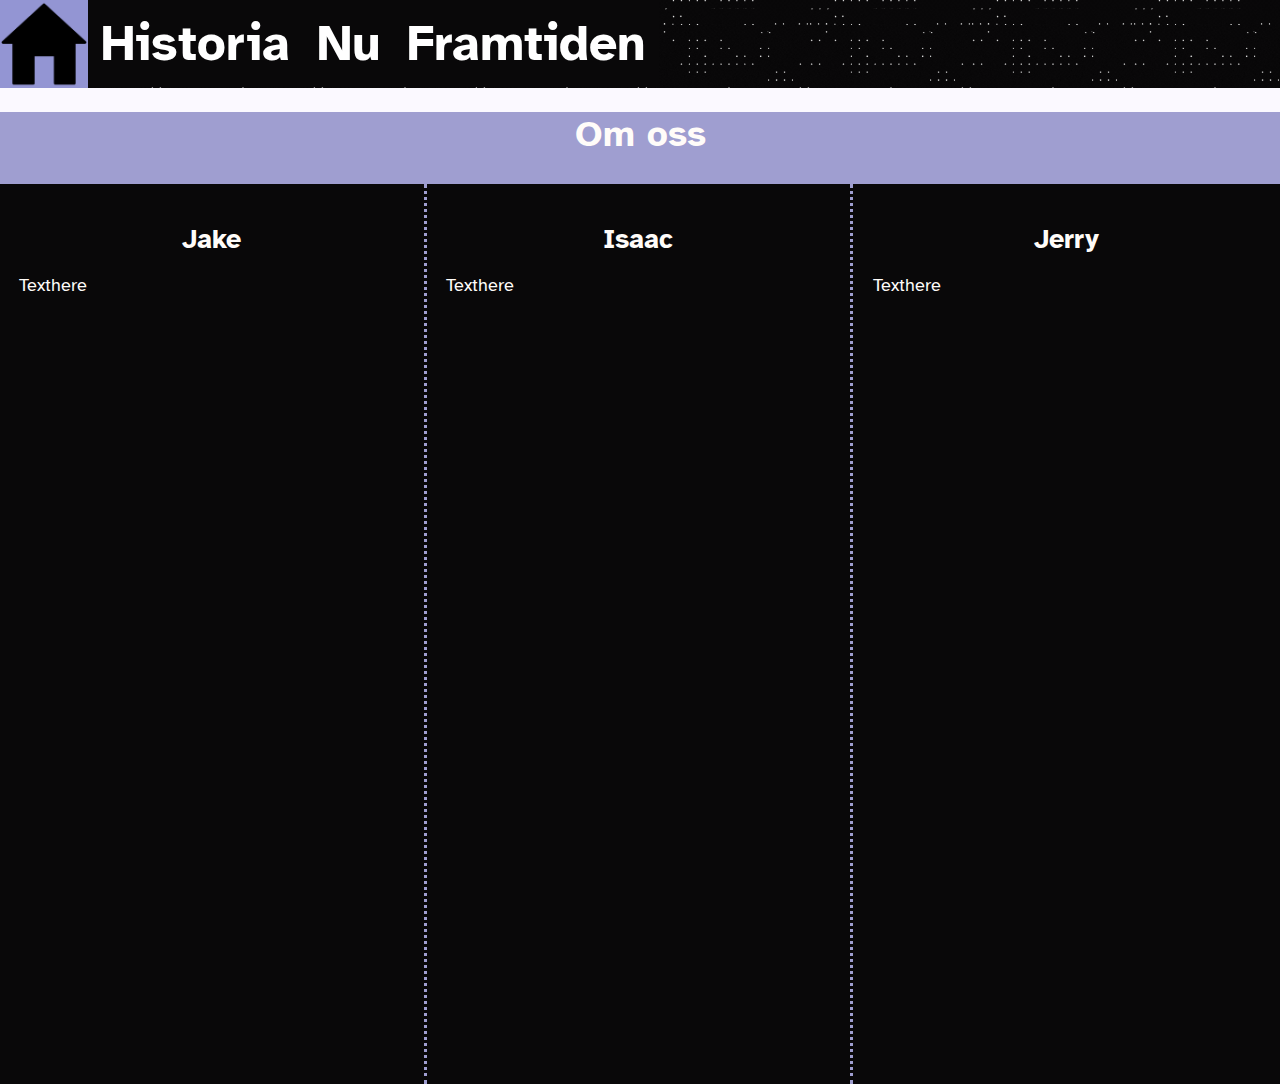
==== index.html @ 11e3ad36 "0.2.1" ====
<!DOCTYPE html>
<html>
    <head>
        <meta charset="UTF-8">
        <meta name="msapplication-TileColor" content="#da532c">
        <meta name="theme-color" content="#ffffff">
        <link rel="stylesheet" href="css/TabStyles.css">
        <link rel="stylesheet" href="css/styles.css">
        <link rel="apple-touch-icon" sizes="180x180" href="Favicon/apple-touch-icon.png">
        <link rel="icon" type="image/png" sizes="32x32" href="Favicon/favicon-32x32.png">
        <link rel="icon" type="image/png" sizes="16x16" href="Favicon/favicon-16x16.png">
        <link rel="manifest" href="/site.webmanifest">
        <link rel="mask-icon" href="Favicon/safari-pinned-tab.svg" color="#5bbad5">
        <script src="TabFunction.js"></script>
        <script>document.getElementById("defaultOpen").click();</script>
      </head>
    <body class="indexbody">
        <ul class="navbar"> <!--The Navigation bar oooo-->
            <a href="index.html"><img src="img/HomeIconActive.png" alt="gif" class="HomeIcon"></a>
            <li class="liTab"><a href="historia.html" class="mainButton">Historia</a></li>
            <li class="liTab"><a href="nu.html" class="mainButton">Nu</a></li>
            <li class="liTab"><a href="framtiden.html" class="mainButton">Framtiden</a></li>
        </ul>
        <div style="width: 100%; height: 6vh; background-color: #9F9ED0; padding-bottom: 2vh;">
        <h1 class="Bigger">Om oss</h1>
        </div>
        <div class="mainCollumn">
            <h1 class="Big">Jake</h1>
            <p class="Small">Texthere</p>
        </div>
        <div class="mainCollumn">
            <h1 class="Big">Isaac</h1>
            <p class="Small">Texthere</p>
        </div>
        <div class="mainCollumn" style="border: 0px;">
            <h1 class="Big">Jerry</h1>
            <p class="Small">Texthere</p>
        </div>
    </body>
</html>
---- css/styles.css ----
@import url('https://fonts.googleapis.com/css2?family=Atkinson+Hyperlegible:ital,wght@0,400;0,700;1,400;1,700&family=Cinzel:wght@400;700&display=swap');
/*
font-family: 'Atkinson Hyperlegible', sans-serif;
font-family: 'Cinzel', serif;
PALETTE
    #000807 black
    #A2A3BB gray
    #9395D3 dark violet
    #B3B7EE light violet
    #FBF9FF white
*/
html {
    height: 100%;
    width: 100%;
}
body {
    height: 100%;
    width: 100%;
    margin: 0px;
    padding: 0px;
}

/*---------------------------------------------------------------------------------------------*/
/*                                      MAIN CLASSES                                           */
/*---------------------------------------------------------------------------------------------*/

.navbar {
    list-style-type: none;
    margin: 0;
    padding: 0;
    overflow: hidden;
    background-color: bisque;
    background-image: url(/img/stars.gif);
    background-repeat: repeat-x;
    background-size: 18vh;
}
.indexbody {
    background-color: #FBF9FF;
    overflow: hidden;
}

/*---------------------------------------------------------------------------------------------*/
/*                                    LINK TAB CLASSES                                         */
/*---------------------------------------------------------------------------------------------*/

.liTab {
    float: left;
}
.liTab a {
    display: block;
    color: white;
    text-align: center;
    padding: 1.46vh;
    text-decoration: none;
}

.liTab a:hover {
    background-color: #B3B7EE;
    color: black
    
}

/*---------------------------------------------------------------------------------------------*/
/*                                     BUTTON CLASSES                                          */
/*---------------------------------------------------------------------------------------------*/

.mainButton{
    font-family: 'Atkinson Hyperlegible', sans-serif;
    font-weight: bold;
    background-color: #090809;
    color: #FFFCF9;
    text-align: center;
    text-decoration: none;
    display: inline-block;
    font-size: 5.55vh; 
}
.activeButton {
    font-family: 'Atkinson Hyperlegible', sans-serif;
    font-weight: bold;
    background-color: #9395D3;
    color: black;
    text-align: center;
    text-decoration: none;
    display: inline-block;
    font-size: 5.55vh; 
}

/*---------------------------------------------------------------------------------------------*/
/*                                      DIV CLASSES                                            */
/*---------------------------------------------------------------------------------------------*/

.mainCollumn {
    float: left;
    height: 100%;
    width: calc(100% / 3);
    border-right: 0.3vw dotted #9F9ED0;
    background-color: #090809;
    box-sizing: border-box;
    -moz-box-sizing: border-box;
    -webkit-box-sizing: border-box;
    padding: 1.5vw;
}

/*---------------------------------------------------------------------------------------------*/
/*                                      TEXT CLASSES                                           */
/*---------------------------------------------------------------------------------------------*/

.Big {
    font-family: 'Atkinson Hyperlegible', sans-serif;
    font-weight: bold;
    font-size: 3vh;
    color: #FFFCF9;
    text-align: center;
}
.Bigger {
    font-family: 'Atkinson Hyperlegible', sans-serif;
    font-weight: bold;
    font-size: 4vh;
    color: #FFFCF9;
    text-align: center;
}
.Small {
    font-family: 'Atkinson Hyperlegible', sans-serif;
    font-size: 2vh;
    color: #FFFCF9;
}

/*---------------------------------------------------------------------------------------------*/
/*                                  MISC. CLASSES                                              */
/*---------------------------------------------------------------------------------------------*/

.HomeIcon {
    float: left;
    height: 9.8vh;
    width: 9.8vh;
}
.instructions {
    text-align: center;
    position: relative;
    margin-top: 40vh;
    color: #b7bdbc;
}

/*---------------------------------------------------------------------------------------------*/
/*                               TabFunction.js - TAB CLASSES                                          */
/*---------------------------------------------------------------------------------------------*/

.tab {
    overflow: hidden;
    margin-top: 1px solid;
    background-color: #9395D3;
    font-family: 'Atkinson Hyperlegible', sans-serif;
  }
  .tab button {
    background-color: inherit;
    float: left;
    border: none;
    outline: none;
    cursor: pointer;
    padding: 1vh 6.76vh;
    transition: 0.3s;
    font-family: 'Atkinson Hyperlegible', sans-serif;
    font-weight: bold;
    font-size: 3.1vh;
  }
  .tab button:hover {
    background-color: #B3B7EE;
    font-family: 'Atkinson Hyperlegible', sans-serif;
  }
  .tab button.active {
    background-color: #000807;
    color: #FBF9FF;
    font-family: 'Atkinson Hyperlegible', sans-serif;
  }
  .tabcontent {
    display: none;
    padding: 6px 12px;
    border-top: none;
    font-family: 'Atkinson Hyperlegible', sans-serif;
    background-color: #FBF9FF;
  }
  .filler {
    margin-left: 9.8vh;
    background-color: #9395D3;
    float: left;
  }
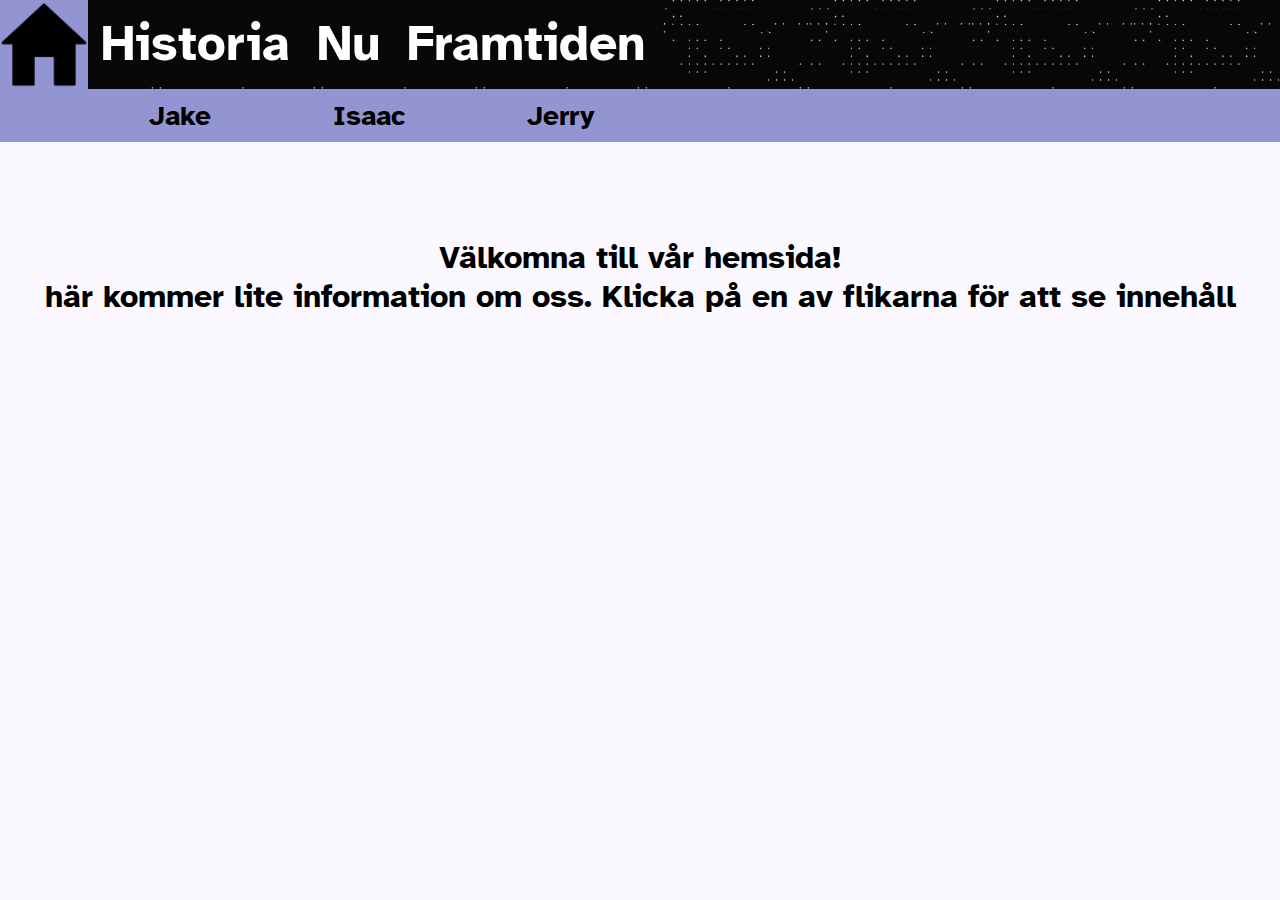
==== commit 2a26966c: "1.0" ====
--- a/index.html
+++ b/index.html
@@ -1,6 +1,7 @@
 <!DOCTYPE html>
 <html>
     <head>
+        <title>Om oss</title>
         <meta charset="UTF-8">
         <meta name="msapplication-TileColor" content="#da532c">
         <meta name="theme-color" content="#ffffff">
@@ -15,26 +16,84 @@
         <script>document.getElementById("defaultOpen").click();</script>
       </head>
     <body class="indexbody">
-        <ul class="navbar"> <!--The Navigation bar oooo-->
+        <header class="navbar"> <!--The Navigation bar oooo-->
             <a href="index.html"><img src="img/HomeIconActive.png" alt="gif" class="HomeIcon"></a>
             <li class="liTab"><a href="historia.html" class="mainButton">Historia</a></li>
             <li class="liTab"><a href="nu.html" class="mainButton">Nu</a></li>
             <li class="liTab"><a href="framtiden.html" class="mainButton">Framtiden</a></li>
-        </ul>
-        <div style="width: 100%; height: 6vh; background-color: #9F9ED0; padding-bottom: 2vh;">
-        <h1 class="Bigger">Om oss</h1>
-        </div>
-        <div class="mainCollumn">
-            <h1 class="Big">Jake</h1>
-            <p class="Small">Texthere</p>
-        </div>
-        <div class="mainCollumn">
-            <h1 class="Big">Isaac</h1>
-            <p class="Small">Texthere</p>
-        </div>
-        <div class="mainCollumn" style="border: 0px;">
-            <h1 class="Big">Jerry</h1>
-            <p class="Small">Texthere</p>
-        </div>
+        </header>
+        <div class="tab">
+            <div class="filler"> 
+              <button class="tablinks" onclick="openTab(event, 'Jake')">Jake</button>
+              <button class="tablinks" onclick="openTab(event, 'Isaac')">Isaac</button>
+              <button class="tablinks" onclick="openTab(event, 'Jerry')">Jerry</button>
+                  <a class="tablinks" onclick="openTab(event, 'main')" id="defaultOpen"></a>
+            </div>
+          </div>
+          <!-- Tab content -->
+          <div id="Jake" class="tabcontent">
+            <div class="JakeTextHistoria">
+              <h1 class="Bigger">Huvudrubrik</h1>
+              <p class="Big">Lorem ipsum dolor sit amet consectetur, adipisicing elit. Quos, atque rerum tempora fugit consequatur impedit magni ullam in eius? Corporis, nihil sapiente ipsum est magnam doloribus dolore cum minima iste incidunt ut saepe mollitia ex tempora sequi doloremque similique accusamus sunt. Autem, ipsam! Dolorem blanditiis libero quas quasi nam qui adipisci expedita odio! Magnam adipisci exercitationem aut officiis facilis sapiente quae distinctio numquam, eos, dolores cumque consectetur recusandae porro nam nobis voluptatem. Reprehenderit, officiis? Iure dicta officiis omnis sed cupiditate.</p>
+            </div>
+            <div class="JakeTextHistoria">
+              <h1 class="Bigger">Underrubrik</h1>
+              <p class="Big">
+                Lorem ipsum dolor sit amet consectetur, adipisicing elit. Fuga amet quod alias aspernatur repellat! Suscipit vitae dolores dolor quo nobis earum minus saepe cum adipisci voluptas, illum ut ratione maiores quasi corporis voluptatem possimus error mollitia aspernatur provident dolore ex quidem, enim magnam. Molestiae exercitationem accusantium, molestias nostrum nisi repudiandae qui perspiciatis, neque sed quisquam voluptatem dignissimos, dolor vero porro? Soluta neque est eos nobis unde. Ducimus, molestiae harum error praesentium rerum aliquam quisquam quia animi aperiam aspernatur voluptas distinctio.
+              </p>
+            </div>
+              <img src="img/J/Thumb.jpg" alt="Thumb" class="JIHT">
+              <div class="JakeHistoriaBildtext">
+                <p class="Big">Bildtext</p>
+                <p class="Small">Lorem ipsum dolor, sit amet consectetur adipisicing elit. Laborum, voluptas numquam quam facere dolorum vel distinctio sunt iure odio repellat vero enim, voluptatibus beatae? Corrupti accusantium eligendi unde. Ipsam ex accusantium quaerat aspernatur voluptates excepturi commodi illo. Autem exercitationem, unde non sit tempora optio, quo ad quos totam amet accusamus.
+                </p>
+              </div>
+          </div>
+          
+          <div id="Isaac" class="tabcontent">
+            <div class="JakeTextHistoria">
+              <h1 class="Bigger">Huvudrubrik</h1>
+              <p class="Big">Lorem ipsum dolor sit amet consectetur, adipisicing elit. Quos, atque rerum tempora fugit consequatur impedit magni ullam in eius? Corporis, nihil sapiente ipsum est magnam doloribus dolore cum minima iste incidunt ut saepe mollitia ex tempora sequi doloremque similique accusamus sunt. Autem, ipsam! Dolorem blanditiis libero quas quasi nam qui adipisci expedita odio! Magnam adipisci exercitationem aut officiis facilis sapiente quae distinctio numquam, eos, dolores cumque consectetur recusandae porro nam nobis voluptatem. Reprehenderit, officiis? Iure dicta officiis omnis sed cupiditate.</p>
+            </div>
+            <div class="JakeTextHistoria">
+              <h1 class="Bigger">Underrubrik</h1>
+              <p class="Big">
+                Lorem ipsum dolor sit amet consectetur, adipisicing elit. Fuga amet quod alias aspernatur repellat! Suscipit vitae dolores dolor quo nobis earum minus saepe cum adipisci voluptas, illum ut ratione maiores quasi corporis voluptatem possimus error mollitia aspernatur provident dolore ex quidem, enim magnam. Molestiae exercitationem accusantium, molestias nostrum nisi repudiandae qui perspiciatis, neque sed quisquam voluptatem dignissimos, dolor vero porro? Soluta neque est eos nobis unde. Ducimus, molestiae harum error praesentium rerum aliquam quisquam quia animi aperiam aspernatur voluptas distinctio.
+              </p>
+            </div>
+              <img src="img/Isaac.png" alt="Thumb" class="isaacbild">
+              <div class="JakeHistoriaBildtext">
+                <p class="Big">Bildtext</p>
+                <p class="Small">Lorem ipsum dolor, sit amet consectetur adipisicing elit. Laborum, voluptas numquam quam facere dolorum vel distinctio sunt iure odio repellat vero enim, voluptatibus beatae? Corrupti accusantium eligendi unde. Ipsam ex accusantium quaerat aspernatur voluptates excepturi commodi illo. Autem exercitationem, unde non sit tempora optio, quo ad quos totam amet accusamus.
+
+                </p>
+
+              </div>
+              
+          </div>
+          
+          <div id="Jerry" class="tabcontent">
+            <div class="JakeTextHistoria">
+              <h1 class="Bigger">Huvudrubrik</h1>
+              <p class="Big">Lorem ipsum dolor sit amet consectetur, adipisicing elit. Quos, atque rerum tempora fugit consequatur impedit magni ullam in eius? Corporis, nihil sapiente ipsum est magnam doloribus dolore cum minima iste incidunt ut saepe mollitia ex tempora sequi doloremque similique accusamus sunt. Autem, ipsam! Dolorem blanditiis libero quas quasi nam qui adipisci expedita odio! Magnam adipisci exercitationem aut officiis facilis sapiente quae distinctio numquam, eos, dolores cumque consectetur recusandae porro nam nobis voluptatem. Reprehenderit, officiis? Iure dicta officiis omnis sed cupiditate.</p>
+            </div>
+            <div class="JakeTextHistoria">
+              <h1 class="Bigger">Underrubrik</h1>
+              <p class="Big">
+                Lorem ipsum dolor sit amet consectetur, adipisicing elit. Fuga amet quod alias aspernatur repellat! Suscipit vitae dolores dolor quo nobis earum minus saepe cum adipisci voluptas, illum ut ratione maiores quasi corporis voluptatem possimus error mollitia aspernatur provident dolore ex quidem, enim magnam. Molestiae exercitationem accusantium, molestias nostrum nisi repudiandae qui perspiciatis, neque sed quisquam voluptatem dignissimos, dolor vero porro? Soluta neque est eos nobis unde. Ducimus, molestiae harum error praesentium rerum aliquam quisquam quia animi aperiam aspernatur voluptas distinctio.
+              </p>
+            </div>
+                  <img src="img/Amogus.png" alt="Thumb" class="Jeremiahbild">
+                <div class="JakeHistoriaBildtext">
+                  <p class="Big">Bildtext</p>
+                <p class="Small">Lorem ipsum dolor, sit amet consectetur adipisicing elit. Laborum, voluptas numquam quam facere dolorum vel distinctio sunt iure odio repellat vero enim, voluptatibus beatae? Corrupti accusantium eligendi unde. Ipsam ex accusantium quaerat aspernatur voluptates excepturi commodi illo. Autem exercitationem, unde non sit tempora optio, quo ad quos totam amet accusamus.
+                </p>
+                </div>
+          </div>
+          <div id="main" class="tabcontent">
+              <h1 class="welcome">Välkomna till vår hemsida!<br>här kommer lite information om oss. Klicka på en av flikarna för att se innehåll</h1>
+          </div>
+          <script>document.getElementById("defaultOpen").click();</script>
+    </body>
     </body>
 </html>--- a/css/styles.css
+++ b/css/styles.css
@@ -40,7 +40,7 @@
 }
 
 /*---------------------------------------------------------------------------------------------*/
-/*                                    LINK TAB CLASSES                                         */
+/*                                    LIST TAB CLASSES                                         */
 /*---------------------------------------------------------------------------------------------*/
 
 .liTab {
@@ -109,20 +109,20 @@
     font-family: 'Atkinson Hyperlegible', sans-serif;
     font-weight: bold;
     font-size: 3vh;
-    color: #FFFCF9;
-    text-align: center;
+    color: #000807;
+    text-align: justify;
 }
 .Bigger {
     font-family: 'Atkinson Hyperlegible', sans-serif;
     font-weight: bold;
     font-size: 4vh;
-    color: #FFFCF9;
-    text-align: center;
+    color: #000807;
+    text-align: justify;
 }
 .Small {
     font-family: 'Atkinson Hyperlegible', sans-serif;
     font-size: 2vh;
-    color: #FFFCF9;
+    color: #000807;
 }
 
 /*---------------------------------------------------------------------------------------------*/
@@ -131,7 +131,7 @@
 
 .HomeIcon {
     float: left;
-    height: 9.8vh;
+    height: 9.89vh;
     width: 9.8vh;
 }
 .instructions {
@@ -139,6 +139,12 @@
     position: relative;
     margin-top: 40vh;
     color: #b7bdbc;
+}
+.welcome {
+    text-align: center;
+    position: relative;
+    margin-top: 10vh;
+    color: black;
 }
 
 /*---------------------------------------------------------------------------------------------*/
@@ -179,8 +185,71 @@
     font-family: 'Atkinson Hyperlegible', sans-serif;
     background-color: #FBF9FF;
   }
+ 
+
+
   .filler {
     margin-left: 9.8vh;
     background-color: #9395D3;
     float: left;
-  }+  }
+
+
+
+
+  .JakeTextHistoria {
+    width: 30vw;
+    height: 80vh;
+    float: left;
+    margin: 1vw;
+}
+.JIHT {
+    float: right;
+    width: 30vw;
+    height: auto;
+    border: .5vh solid #9395D3;
+    border-radius: 2vh;
+    box-sizing: border-box;
+    -moz-box-sizing: border-box;
+    -webkit-box-sizing: border-box;
+    margin-top: 1vh;
+    margin-right: 1vh;
+}
+.isaacbild {
+    float: left;
+    width: 15vw;
+    height: auto;
+    border: .5vh solid #9395D3;
+    border-radius: 2vh;
+    box-sizing: border-box;
+    -moz-box-sizing: border-box;
+    -webkit-box-sizing: border-box;
+    margin-top: 10vh;
+    margin-left: 10vh;
+    
+}    
+.JakeHistoriaBildtext {
+    float: right;
+    width: 27vw;
+    margin-right: 2vw;
+    text-align: justify;
+}
+.JerryTEXTHISTORIA {
+    width: 40vw;
+    height: 90vh;
+    float: left;
+}
+
+.Jeremiahbild {
+    float: left;
+    width: 20vw;
+    height: auto;
+    border: .5vh solid #9395D3;
+    border-radius: 2vh;
+    box-sizing: border-box;
+    -moz-box-sizing: border-box;
+    -webkit-box-sizing: border-box;
+    margin-top: 10vh;
+    margin-left: 10vh;
+    
+}    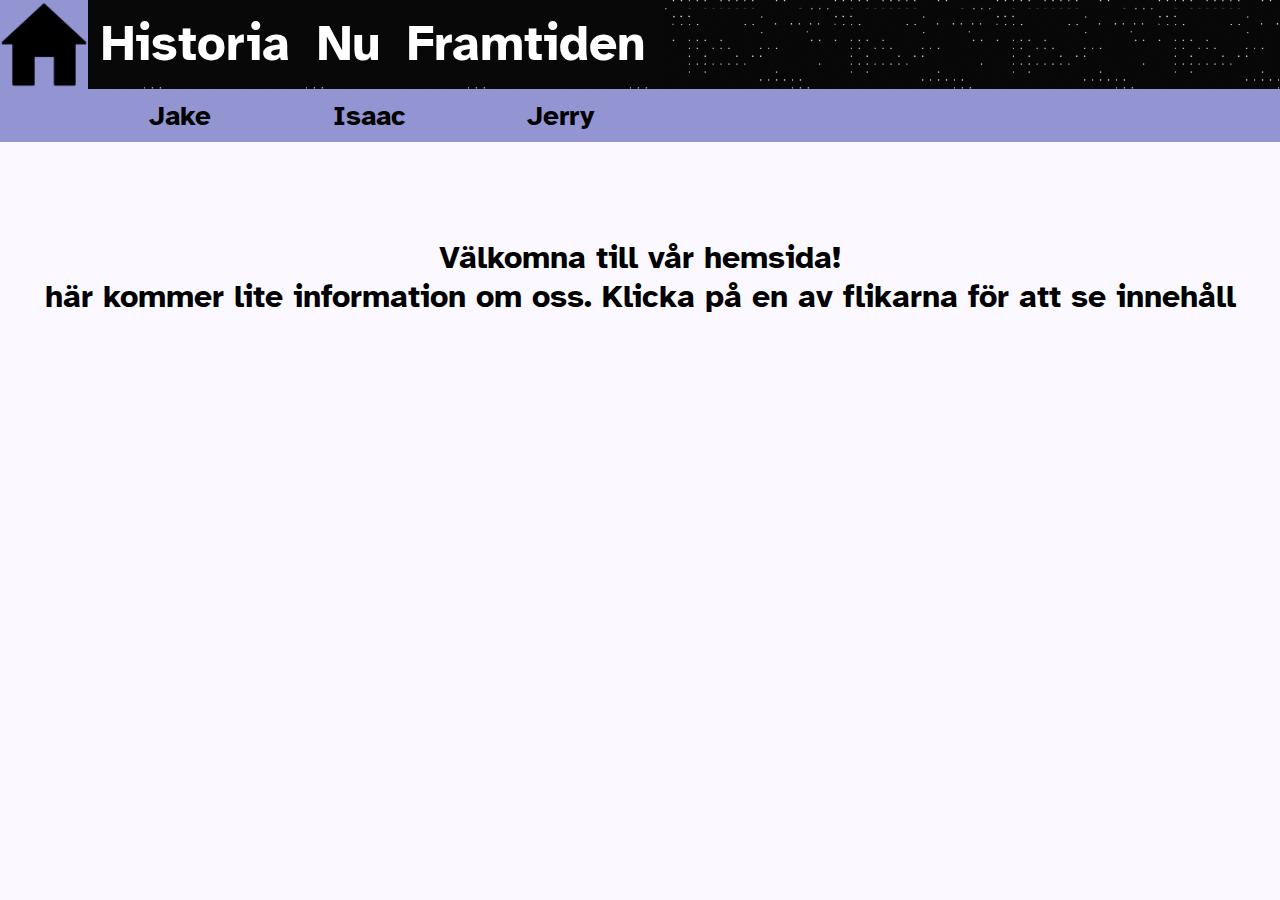
==== commit b52acfda: "1.0.2" ====
--- a/index.html
+++ b/index.html
@@ -16,12 +16,12 @@
         <script>document.getElementById("defaultOpen").click();</script>
       </head>
     <body class="indexbody">
-        <header class="navbar"> <!--The Navigation bar oooo-->
+        <ul class="navbar"> <!--The Navigation bar oooo-->
             <a href="index.html"><img src="img/HomeIconActive.png" alt="gif" class="HomeIcon"></a>
             <li class="liTab"><a href="historia.html" class="mainButton">Historia</a></li>
             <li class="liTab"><a href="nu.html" class="mainButton">Nu</a></li>
             <li class="liTab"><a href="framtiden.html" class="mainButton">Framtiden</a></li>
-        </header>
+        </ul>
         <div class="tab">
             <div class="filler"> 
               <button class="tablinks" onclick="openTab(event, 'Jake')">Jake</button>
@@ -95,5 +95,4 @@
           </div>
           <script>document.getElementById("defaultOpen").click();</script>
     </body>
-    </body>
 </html>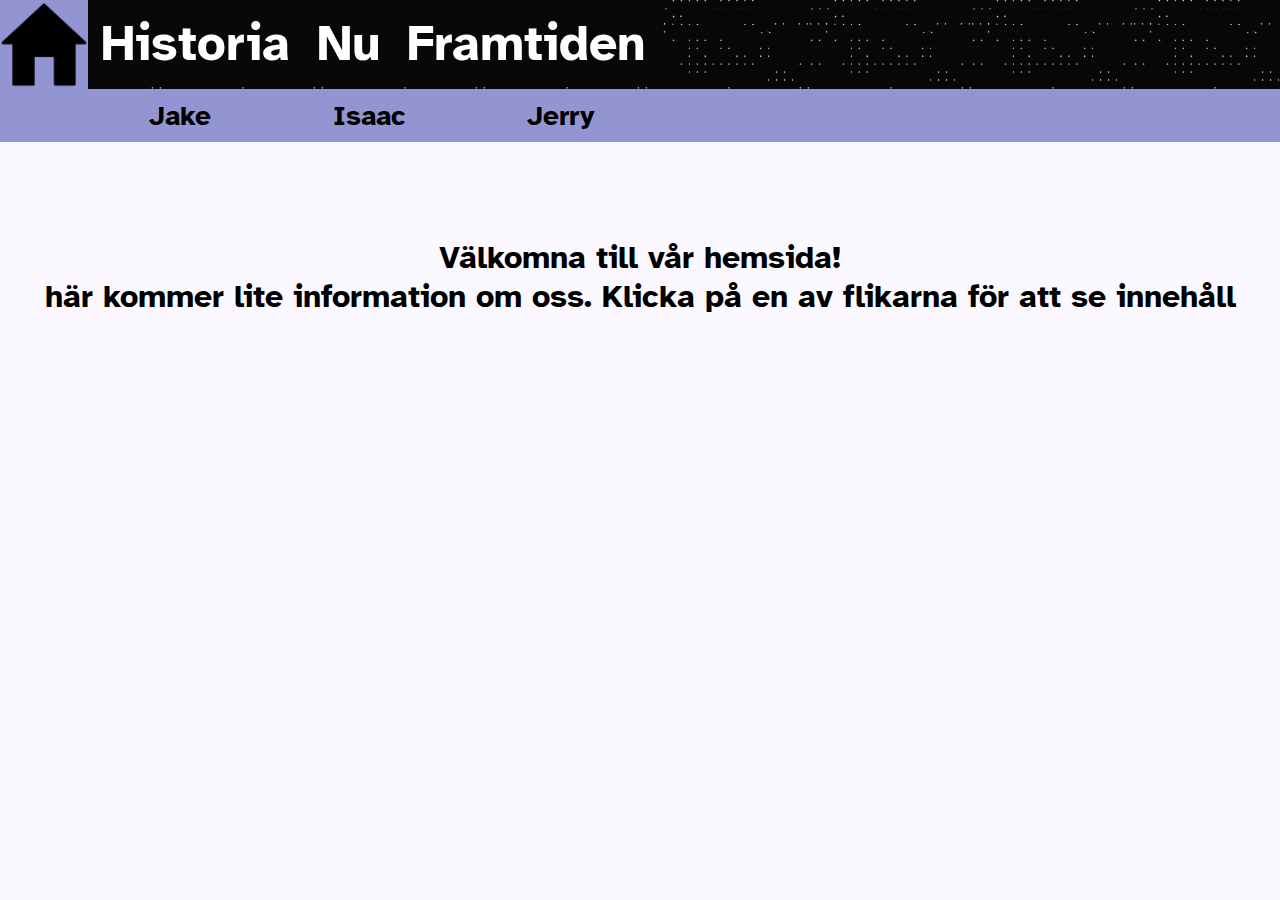
==== commit 413822dd: "1.0.4" ====
--- a/index.html
+++ b/index.html
@@ -1,7 +1,8 @@
 <!DOCTYPE html>
-<html>
+<html lang="zxx">
     <head>
         <title>Om oss</title>
+        
         <meta charset="UTF-8">
         <meta name="msapplication-TileColor" content="#da532c">
         <meta name="theme-color" content="#ffffff">
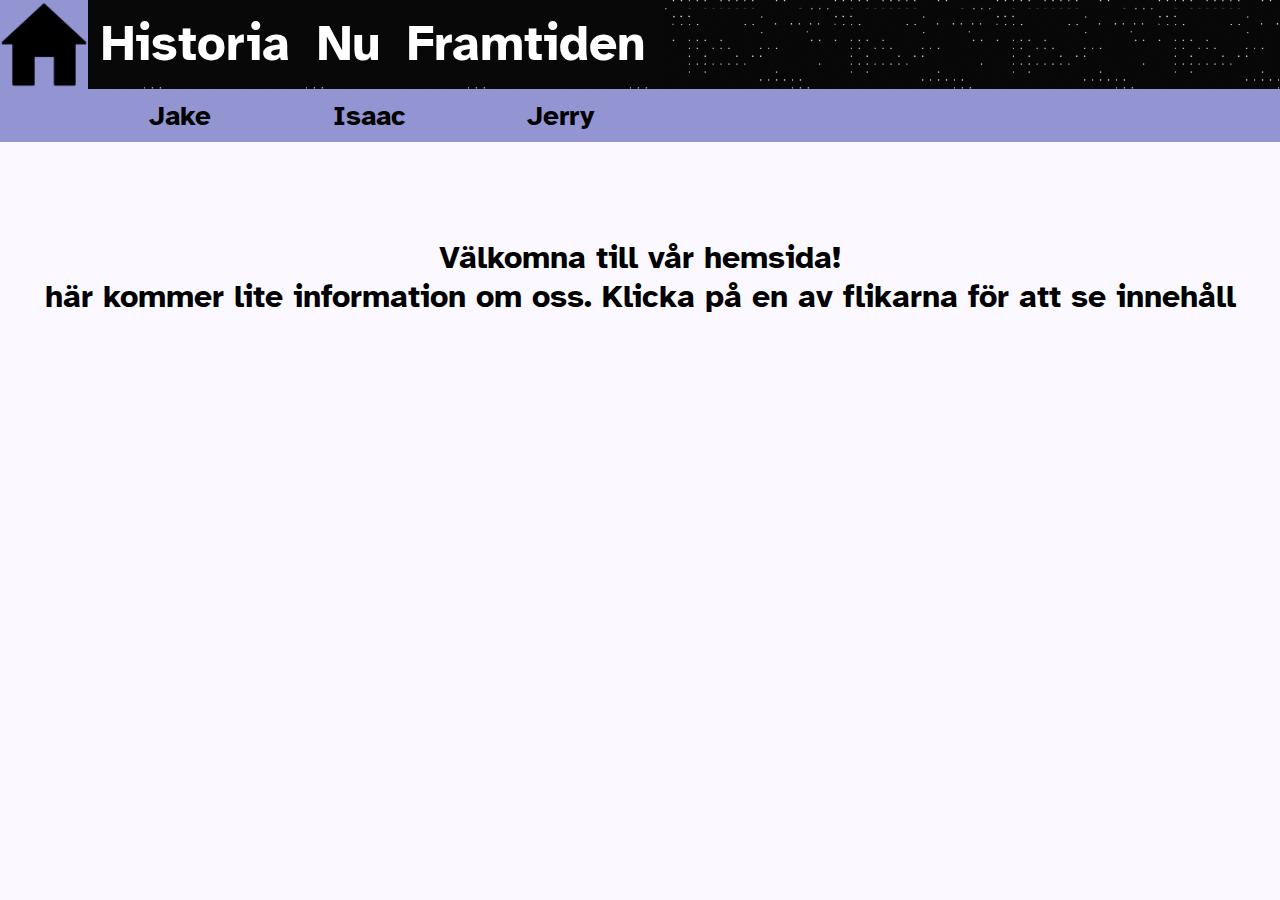
==== commit 618e4c84: "1.0.5" ====
--- a/index.html
+++ b/index.html
@@ -1,99 +1,97 @@
 <!DOCTYPE html>
 <html lang="zxx">
-    <head>
-        <title>Om oss</title>
-        
-        <meta charset="UTF-8">
-        <meta name="msapplication-TileColor" content="#da532c">
-        <meta name="theme-color" content="#ffffff">
-        <link rel="stylesheet" href="css/TabStyles.css">
-        <link rel="stylesheet" href="css/styles.css">
-        <link rel="apple-touch-icon" sizes="180x180" href="Favicon/apple-touch-icon.png">
-        <link rel="icon" type="image/png" sizes="32x32" href="Favicon/favicon-32x32.png">
-        <link rel="icon" type="image/png" sizes="16x16" href="Favicon/favicon-16x16.png">
-        <link rel="manifest" href="/site.webmanifest">
-        <link rel="mask-icon" href="Favicon/safari-pinned-tab.svg" color="#5bbad5">
-        <script src="TabFunction.js"></script>
-        <script>document.getElementById("defaultOpen").click();</script>
-      </head>
-    <body class="indexbody">
-        <ul class="navbar"> <!--The Navigation bar oooo-->
-            <a href="index.html"><img src="img/HomeIconActive.png" alt="gif" class="HomeIcon"></a>
-            <li class="liTab"><a href="historia.html" class="mainButton">Historia</a></li>
-            <li class="liTab"><a href="nu.html" class="mainButton">Nu</a></li>
-            <li class="liTab"><a href="framtiden.html" class="mainButton">Framtiden</a></li>
-        </ul>
-        <div class="tab">
-            <div class="filler"> 
-              <button class="tablinks" onclick="openTab(event, 'Jake')">Jake</button>
-              <button class="tablinks" onclick="openTab(event, 'Isaac')">Isaac</button>
-              <button class="tablinks" onclick="openTab(event, 'Jerry')">Jerry</button>
-                  <a class="tablinks" onclick="openTab(event, 'main')" id="defaultOpen"></a>
-            </div>
-          </div>
-          <!-- Tab content -->
-          <div id="Jake" class="tabcontent">
-            <div class="JakeTextHistoria">
-              <h1 class="Bigger">Huvudrubrik</h1>
-              <p class="Big">Lorem ipsum dolor sit amet consectetur, adipisicing elit. Quos, atque rerum tempora fugit consequatur impedit magni ullam in eius? Corporis, nihil sapiente ipsum est magnam doloribus dolore cum minima iste incidunt ut saepe mollitia ex tempora sequi doloremque similique accusamus sunt. Autem, ipsam! Dolorem blanditiis libero quas quasi nam qui adipisci expedita odio! Magnam adipisci exercitationem aut officiis facilis sapiente quae distinctio numquam, eos, dolores cumque consectetur recusandae porro nam nobis voluptatem. Reprehenderit, officiis? Iure dicta officiis omnis sed cupiditate.</p>
-            </div>
-            <div class="JakeTextHistoria">
-              <h1 class="Bigger">Underrubrik</h1>
-              <p class="Big">
-                Lorem ipsum dolor sit amet consectetur, adipisicing elit. Fuga amet quod alias aspernatur repellat! Suscipit vitae dolores dolor quo nobis earum minus saepe cum adipisci voluptas, illum ut ratione maiores quasi corporis voluptatem possimus error mollitia aspernatur provident dolore ex quidem, enim magnam. Molestiae exercitationem accusantium, molestias nostrum nisi repudiandae qui perspiciatis, neque sed quisquam voluptatem dignissimos, dolor vero porro? Soluta neque est eos nobis unde. Ducimus, molestiae harum error praesentium rerum aliquam quisquam quia animi aperiam aspernatur voluptas distinctio.
-              </p>
-            </div>
-              <img src="img/J/Thumb.jpg" alt="Thumb" class="JIHT">
-              <div class="JakeHistoriaBildtext">
-                <p class="Big">Bildtext</p>
-                <p class="Small">Lorem ipsum dolor, sit amet consectetur adipisicing elit. Laborum, voluptas numquam quam facere dolorum vel distinctio sunt iure odio repellat vero enim, voluptatibus beatae? Corrupti accusantium eligendi unde. Ipsam ex accusantium quaerat aspernatur voluptates excepturi commodi illo. Autem exercitationem, unde non sit tempora optio, quo ad quos totam amet accusamus.
-                </p>
-              </div>
-          </div>
-          
-          <div id="Isaac" class="tabcontent">
-            <div class="JakeTextHistoria">
-              <h1 class="Bigger">Huvudrubrik</h1>
-              <p class="Big">Lorem ipsum dolor sit amet consectetur, adipisicing elit. Quos, atque rerum tempora fugit consequatur impedit magni ullam in eius? Corporis, nihil sapiente ipsum est magnam doloribus dolore cum minima iste incidunt ut saepe mollitia ex tempora sequi doloremque similique accusamus sunt. Autem, ipsam! Dolorem blanditiis libero quas quasi nam qui adipisci expedita odio! Magnam adipisci exercitationem aut officiis facilis sapiente quae distinctio numquam, eos, dolores cumque consectetur recusandae porro nam nobis voluptatem. Reprehenderit, officiis? Iure dicta officiis omnis sed cupiditate.</p>
-            </div>
-            <div class="JakeTextHistoria">
-              <h1 class="Bigger">Underrubrik</h1>
-              <p class="Big">
-                Lorem ipsum dolor sit amet consectetur, adipisicing elit. Fuga amet quod alias aspernatur repellat! Suscipit vitae dolores dolor quo nobis earum minus saepe cum adipisci voluptas, illum ut ratione maiores quasi corporis voluptatem possimus error mollitia aspernatur provident dolore ex quidem, enim magnam. Molestiae exercitationem accusantium, molestias nostrum nisi repudiandae qui perspiciatis, neque sed quisquam voluptatem dignissimos, dolor vero porro? Soluta neque est eos nobis unde. Ducimus, molestiae harum error praesentium rerum aliquam quisquam quia animi aperiam aspernatur voluptas distinctio.
-              </p>
-            </div>
-              <img src="img/Isaac.png" alt="Thumb" class="isaacbild">
-              <div class="JakeHistoriaBildtext">
-                <p class="Big">Bildtext</p>
-                <p class="Small">Lorem ipsum dolor, sit amet consectetur adipisicing elit. Laborum, voluptas numquam quam facere dolorum vel distinctio sunt iure odio repellat vero enim, voluptatibus beatae? Corrupti accusantium eligendi unde. Ipsam ex accusantium quaerat aspernatur voluptates excepturi commodi illo. Autem exercitationem, unde non sit tempora optio, quo ad quos totam amet accusamus.
-
-                </p>
-
-              </div>
-              
-          </div>
-          
-          <div id="Jerry" class="tabcontent">
-            <div class="JakeTextHistoria">
-              <h1 class="Bigger">Huvudrubrik</h1>
-              <p class="Big">Lorem ipsum dolor sit amet consectetur, adipisicing elit. Quos, atque rerum tempora fugit consequatur impedit magni ullam in eius? Corporis, nihil sapiente ipsum est magnam doloribus dolore cum minima iste incidunt ut saepe mollitia ex tempora sequi doloremque similique accusamus sunt. Autem, ipsam! Dolorem blanditiis libero quas quasi nam qui adipisci expedita odio! Magnam adipisci exercitationem aut officiis facilis sapiente quae distinctio numquam, eos, dolores cumque consectetur recusandae porro nam nobis voluptatem. Reprehenderit, officiis? Iure dicta officiis omnis sed cupiditate.</p>
-            </div>
-            <div class="JakeTextHistoria">
-              <h1 class="Bigger">Underrubrik</h1>
-              <p class="Big">
-                Lorem ipsum dolor sit amet consectetur, adipisicing elit. Fuga amet quod alias aspernatur repellat! Suscipit vitae dolores dolor quo nobis earum minus saepe cum adipisci voluptas, illum ut ratione maiores quasi corporis voluptatem possimus error mollitia aspernatur provident dolore ex quidem, enim magnam. Molestiae exercitationem accusantium, molestias nostrum nisi repudiandae qui perspiciatis, neque sed quisquam voluptatem dignissimos, dolor vero porro? Soluta neque est eos nobis unde. Ducimus, molestiae harum error praesentium rerum aliquam quisquam quia animi aperiam aspernatur voluptas distinctio.
-              </p>
-            </div>
-                  <img src="img/Amogus.png" alt="Thumb" class="Jeremiahbild">
-                <div class="JakeHistoriaBildtext">
-                  <p class="Big">Bildtext</p>
-                <p class="Small">Lorem ipsum dolor, sit amet consectetur adipisicing elit. Laborum, voluptas numquam quam facere dolorum vel distinctio sunt iure odio repellat vero enim, voluptatibus beatae? Corrupti accusantium eligendi unde. Ipsam ex accusantium quaerat aspernatur voluptates excepturi commodi illo. Autem exercitationem, unde non sit tempora optio, quo ad quos totam amet accusamus.
-                </p>
-                </div>
-          </div>
-          <div id="main" class="tabcontent">
-              <h1 class="welcome">Välkomna till vår hemsida!<br>här kommer lite information om oss. Klicka på en av flikarna för att se innehåll</h1>
-          </div>
-          <script>document.getElementById("defaultOpen").click();</script>
-    </body>
+  <head>
+    <title>Om oss</title>
+    <meta charset="UTF-8">
+    <meta name="msapplication-TileColor" content="#da532c">
+    <meta name="theme-color" content="#ffffff">
+    <link rel="stylesheet" href="css/TabStyles.css">
+    <link rel="stylesheet" href="css/styles.css">
+    <link rel="apple-touch-icon" sizes="180x180" href="Favicon/apple-touch-icon.png">
+    <link rel="icon" type="image/png" sizes="32x32" href="Favicon/favicon-32x32.png">
+    <link rel="icon" type="image/png" sizes="16x16" href="Favicon/favicon-16x16.png">
+    <link rel="manifest" href="/site.webmanifest">
+    <link rel="mask-icon" href="Favicon/safari-pinned-tab.svg" color="#5bbad5">
+    <script src="TabFunction.js"></script>
+    <script>document.getElementById("defaultOpen").click();</script>
+  </head>
+  <body class="indexbody">
+    <!--Navigation bar on the top of the screen-->
+    <ul class="navbar"> 
+      <a href="index.html"><img src="img/HomeIconActive.png" alt="gif" class="HomeIcon"></a>
+      <li class="liTab"><a href="historia.html" class="mainButton">Historia</a></li>
+      <li class="liTab"><a href="nu.html" class="mainButton">Nu</a></li>
+      <li class="liTab"><a href="framtiden.html" class="mainButton">Framtiden</a></li>
+    </ul>
+    <!--This is the tabs that you can see under the navigation bar-->
+    <div class="tab">
+      <div class="filler"> 
+        <button class="tablinks" onclick="openTab(event, 'Jake')">Jake</button>
+        <button class="tablinks" onclick="openTab(event, 'Isaac')">Isaac</button>
+        <button class="tablinks" onclick="openTab(event, 'Jerry')">Jerry</button>
+             <a class="tablinks" onclick="openTab(event, 'main')" id="defaultOpen"></a>
+      </div>
+    </div>
+    <!--Under here lie the contents of each tab, the first one is about Jake!-->
+    <div id="Jake" class="tabcontent">
+      <div class="JakeTextHistoria">
+        <h1 class="Bigger">Huvudrubrik</h1>
+        <p class="Big">Lorem ipsum dolor sit amet consectetur, adipisicing elit. Quos, atque rerum tempora fugit consequatur impedit magni ullam in eius? Corporis, nihil sapiente ipsum est magnam doloribus dolore cum minima iste incidunt ut saepe mollitia ex tempora sequi doloremque similique accusamus sunt. Autem, ipsam! Dolorem blanditiis libero quas quasi nam qui adipisci expedita odio! Magnam adipisci exercitationem aut officiis facilis sapiente quae distinctio numquam, eos, dolores cumque consectetur recusandae porro nam nobis voluptatem. Reprehenderit, officiis? Iure dicta officiis omnis sed cupiditate.</p>
+      </div>
+      <div class="JakeTextHistoria">
+        <h1 class="Bigger">Underrubrik</h1>
+        <p class="Big">Lorem ipsum dolor sit amet consectetur, adipisicing elit. Fuga amet quod alias aspernatur repellat! Suscipit vitae dolores dolor quo nobis earum minus saepe cum adipisci voluptas, illum ut ratione maiores quasi corporis voluptatem possimus error mollitia aspernatur provident dolore ex quidem, enim magnam. Molestiae exercitationem accusantium, molestias nostrum nisi repudiandae qui perspiciatis, neque sed quisquam voluptatem dignissimos, dolor vero porro? Soluta neque est eos nobis unde. Ducimus, molestiae harum error praesentium rerum aliquam quisquam quia animi aperiam aspernatur voluptas distinctio.
+        </p>
+      </div>
+      <img src="img/J/Thumb.jpg" alt="Thumb" class="JIHT">
+      <div class="JakeHistoriaBildtext">
+        <p class="Big">Bildtext</p>
+        <p class="Small">Lorem ipsum dolor, sit amet consectetur adipisicing elit. Laborum, voluptas numquam quam facere dolorum vel distinctio sunt iure odio repellat vero enim, voluptatibus beatae? Corrupti accusantium eligendi unde. Ipsam ex accusantium quaerat aspernatur voluptates excepturi commodi illo. Autem exercitationem, unde non sit tempora optio, quo ad quos totam amet accusamus.
+        </p>
+      </div>
+    </div>
+    <!--Contents for tab "Isaac"-->
+    <div id="Isaac" class="tabcontent">
+      <div class="JakeTextHistoria">
+        <h1 class="Bigger">Huvudrubrik</h1>
+        <p class="Big">Lorem ipsum dolor sit amet consectetur, adipisicing elit. Quos, atque rerum tempora fugit consequatur impedit magni ullam in eius? Corporis, nihil sapiente ipsum est magnam doloribus dolore cum minima iste incidunt ut saepe mollitia ex tempora sequi doloremque similique accusamus sunt. Autem, ipsam! Dolorem blanditiis libero quas quasi nam qui adipisci expedita odio! Magnam adipisci exercitationem aut officiis facilis sapiente quae distinctio numquam, eos, dolores cumque consectetur recusandae porro nam nobis voluptatem. Reprehenderit, officiis? Iure dicta officiis omnis sed cupiditate.</p>
+      </div>
+      <div class="JakeTextHistoria">
+        <h1 class="Bigger">Underrubrik</h1>
+        <p class="Big">Lorem ipsum dolor sit amet consectetur, adipisicing elit. Fuga amet quod alias aspernatur repellat! Suscipit vitae dolores dolor quo nobis earum minus saepe cum adipisci voluptas, illum ut ratione maiores quasi corporis voluptatem possimus error mollitia aspernatur provident dolore ex quidem, enim magnam. Molestiae exercitationem accusantium, molestias nostrum nisi repudiandae qui perspiciatis, neque sed quisquam voluptatem dignissimos, dolor vero porro? Soluta neque est eos nobis unde. Ducimus, molestiae harum error praesentium rerum aliquam quisquam quia animi aperiam aspernatur voluptas distinctio.
+        </p>
+      </div>
+      <img src="img/Isaac.png" alt="Thumb" class="isaacbild">
+      <div class="JakeHistoriaBildtext">
+        <p class="Big">Bildtext</p>
+        <p class="Small">Lorem ipsum dolor, sit amet consectetur adipisicing elit. Laborum, voluptas numquam quam facere dolorum vel distinctio sunt iure odio repellat vero enim, voluptatibus beatae? Corrupti accusantium eligendi unde. Ipsam ex accusantium quaerat aspernatur voluptates excepturi commodi illo. Autem exercitationem, unde non sit tempora optio, quo ad quos totam amet accusamus.
+        </p>
+      </div>
+    </div>
+    <!--Contents for tab "Jerry"-->
+    <div id="Jerry" class="tabcontent">
+      <div class="JakeTextHistoria">
+        <h1 class="Bigger">Huvudrubrik</h1>
+        <p class="Big">Lorem ipsum dolor sit amet consectetur, adipisicing elit. Quos, atque rerum tempora fugit consequatur impedit magni ullam in eius? Corporis, nihil sapiente ipsum est magnam doloribus dolore cum minima iste incidunt ut saepe mollitia ex tempora sequi doloremque similique accusamus sunt. Autem, ipsam! Dolorem blanditiis libero quas quasi nam qui adipisci expedita odio! Magnam adipisci exercitationem aut officiis facilis sapiente quae distinctio numquam, eos, dolores cumque consectetur recusandae porro nam nobis voluptatem. Reprehenderit, officiis? Iure dicta officiis omnis sed cupiditate.</p>
+      </div>
+      <div class="JakeTextHistoria">
+        <h1 class="Bigger">Underrubrik</h1>
+        <p class="Big">Lorem ipsum dolor sit amet consectetur, adipisicing elit. Fuga amet quod alias aspernatur repellat! Suscipit vitae dolores dolor quo nobis earum minus saepe cum adipisci voluptas, illum ut ratione maiores quasi corporis voluptatem possimus error mollitia aspernatur provident dolore ex quidem, enim magnam. Molestiae exercitationem accusantium, molestias nostrum nisi repudiandae qui perspiciatis, neque sed quisquam voluptatem dignissimos, dolor vero porro? Soluta neque est eos nobis unde. Ducimus, molestiae harum error praesentium rerum aliquam quisquam quia animi aperiam aspernatur voluptas distinctio.
+        </p>
+      </div>
+      <img src="img/Amogus.png" alt="Thumb" class="Jeremiahbild">
+      <div class="JakeHistoriaBildtext">
+        <p class="Big">Bildtext</p>
+        <p class="Small">Lorem ipsum dolor, sit amet consectetur adipisicing elit. Laborum, voluptas numquam quam facere dolorum vel distinctio sunt iure odio repellat vero enim, voluptatibus beatae? Corrupti accusantium eligendi unde. Ipsam ex accusantium quaerat aspernatur voluptates excepturi commodi illo. Autem exercitationem, unde non sit tempora optio, quo ad quos totam amet accusamus.
+        </p>
+      </div>
+    </div>
+    <!--These are the contents of the default tab, aka the tab that appears when you first load the page-->
+    <div id="main" class="tabcontent">
+      <h1 class="welcome">Välkomna till vår hemsida!<br>här kommer lite information om oss. Klicka på en av flikarna för att se innehåll</h1>
+    </div>
+    <!--This little bugger makes the default tab work and I don't know why I can't have it in an external JS document but it won't work unless it's here
+    OH! and since most of the pages here are pretty much the same I'm not going to bother commenting the other pages, cheers!                             -->
+    <script>document.getElementById("defaultOpen").click();</script>
+  </body>
 </html>--- a/css/styles.css
+++ b/css/styles.css
@@ -2,7 +2,7 @@
 /*
 font-family: 'Atkinson Hyperlegible', sans-serif;
 font-family: 'Cinzel', serif;
-PALETTE
+COLOUR PALETTE
     #000807 black
     #A2A3BB gray
     #9395D3 dark violet
@@ -100,104 +100,7 @@
     -webkit-box-sizing: border-box;
     padding: 1.5vw;
 }
-
-/*---------------------------------------------------------------------------------------------*/
-/*                                      TEXT CLASSES                                           */
-/*---------------------------------------------------------------------------------------------*/
-
-.Big {
-    font-family: 'Atkinson Hyperlegible', sans-serif;
-    font-weight: bold;
-    font-size: 3vh;
-    color: #000807;
-    text-align: justify;
-}
-.Bigger {
-    font-family: 'Atkinson Hyperlegible', sans-serif;
-    font-weight: bold;
-    font-size: 4vh;
-    color: #000807;
-    text-align: justify;
-}
-.Small {
-    font-family: 'Atkinson Hyperlegible', sans-serif;
-    font-size: 2vh;
-    color: #000807;
-}
-
-/*---------------------------------------------------------------------------------------------*/
-/*                                  MISC. CLASSES                                              */
-/*---------------------------------------------------------------------------------------------*/
-
-.HomeIcon {
-    float: left;
-    height: 9.89vh;
-    width: 9.8vh;
-}
-.instructions {
-    text-align: center;
-    position: relative;
-    margin-top: 40vh;
-    color: #b7bdbc;
-}
-.welcome {
-    text-align: center;
-    position: relative;
-    margin-top: 10vh;
-    color: black;
-}
-
-/*---------------------------------------------------------------------------------------------*/
-/*                               TabFunction.js - TAB CLASSES                                          */
-/*---------------------------------------------------------------------------------------------*/
-
-.tab {
-    overflow: hidden;
-    margin-top: 1px solid;
-    background-color: #9395D3;
-    font-family: 'Atkinson Hyperlegible', sans-serif;
-  }
-  .tab button {
-    background-color: inherit;
-    float: left;
-    border: none;
-    outline: none;
-    cursor: pointer;
-    padding: 1vh 6.76vh;
-    transition: 0.3s;
-    font-family: 'Atkinson Hyperlegible', sans-serif;
-    font-weight: bold;
-    font-size: 3.1vh;
-  }
-  .tab button:hover {
-    background-color: #B3B7EE;
-    font-family: 'Atkinson Hyperlegible', sans-serif;
-  }
-  .tab button.active {
-    background-color: #000807;
-    color: #FBF9FF;
-    font-family: 'Atkinson Hyperlegible', sans-serif;
-  }
-  .tabcontent {
-    display: none;
-    padding: 6px 12px;
-    border-top: none;
-    font-family: 'Atkinson Hyperlegible', sans-serif;
-    background-color: #FBF9FF;
-  }
- 
-
-
-  .filler {
-    margin-left: 9.8vh;
-    background-color: #9395D3;
-    float: left;
-  }
-
-
-
-
-  .JakeTextHistoria {
+.JakeTextHistoria {
     width: 30vw;
     height: 80vh;
     float: left;
@@ -239,7 +142,6 @@
     height: 90vh;
     float: left;
 }
-
 .Jeremiahbild {
     float: left;
     width: 20vw;
@@ -250,6 +152,94 @@
     -moz-box-sizing: border-box;
     -webkit-box-sizing: border-box;
     margin-top: 10vh;
-    margin-left: 10vh;
-    
-}    +    margin-left: 10vh;   
+}
+/*---------------------------------------------------------------------------------------------*/
+/*                                      TEXT CLASSES                                           */
+/*---------------------------------------------------------------------------------------------*/
+
+.Big {
+    font-family: 'Atkinson Hyperlegible', sans-serif;
+    font-weight: bold;
+    font-size: 3vh;
+    color: #000807;
+    text-align: justify;
+}
+.Bigger {
+    font-family: 'Atkinson Hyperlegible', sans-serif;
+    font-weight: bold;
+    font-size: 4vh;
+    color: #000807;
+    text-align: justify;
+}
+.Small {
+    font-family: 'Atkinson Hyperlegible', sans-serif;
+    font-size: 2vh;
+    color: #000807;
+}
+
+/*---------------------------------------------------------------------------------------------*/
+/*                                  MISC. CLASSES                                              */
+/*---------------------------------------------------------------------------------------------*/
+
+.HomeIcon {
+    float: left;
+    height: 9.89vh;
+    width: 9.8vh;
+}
+.instructions {
+    text-align: center;
+    position: relative;
+    margin-top: 40vh;
+    color: #b7bdbc;
+}
+.welcome {
+    text-align: center;
+    position: relative;
+    margin-top: 10vh;
+    color: black;
+}
+.filler {
+    margin-left: 9.8vh;
+    background-color: #9395D3;
+    float: left;
+}
+
+/*---------------------------------------------------------------------------------------------*/
+/*                               TabFunction.js - TAB CLASSES                                          */
+/*---------------------------------------------------------------------------------------------*/
+
+.tab {
+    overflow: hidden;
+    margin-top: 1px solid;
+    background-color: #9395D3;
+    font-family: 'Atkinson Hyperlegible', sans-serif;
+  }
+  .tab button {
+    background-color: inherit;
+    float: left;
+    border: none;
+    outline: none;
+    cursor: pointer;
+    padding: 1vh 6.76vh;
+    transition: 0.3s;
+    font-family: 'Atkinson Hyperlegible', sans-serif;
+    font-weight: bold;
+    font-size: 3.1vh;
+  }
+  .tab button:hover {
+    background-color: #B3B7EE;
+    font-family: 'Atkinson Hyperlegible', sans-serif;
+  }
+  .tab button.active {
+    background-color: #000807;
+    color: #FBF9FF;
+    font-family: 'Atkinson Hyperlegible', sans-serif;
+  }
+  .tabcontent {
+    display: none;
+    padding: 6px 12px;
+    border-top: none;
+    font-family: 'Atkinson Hyperlegible', sans-serif;
+    background-color: #FBF9FF;
+  }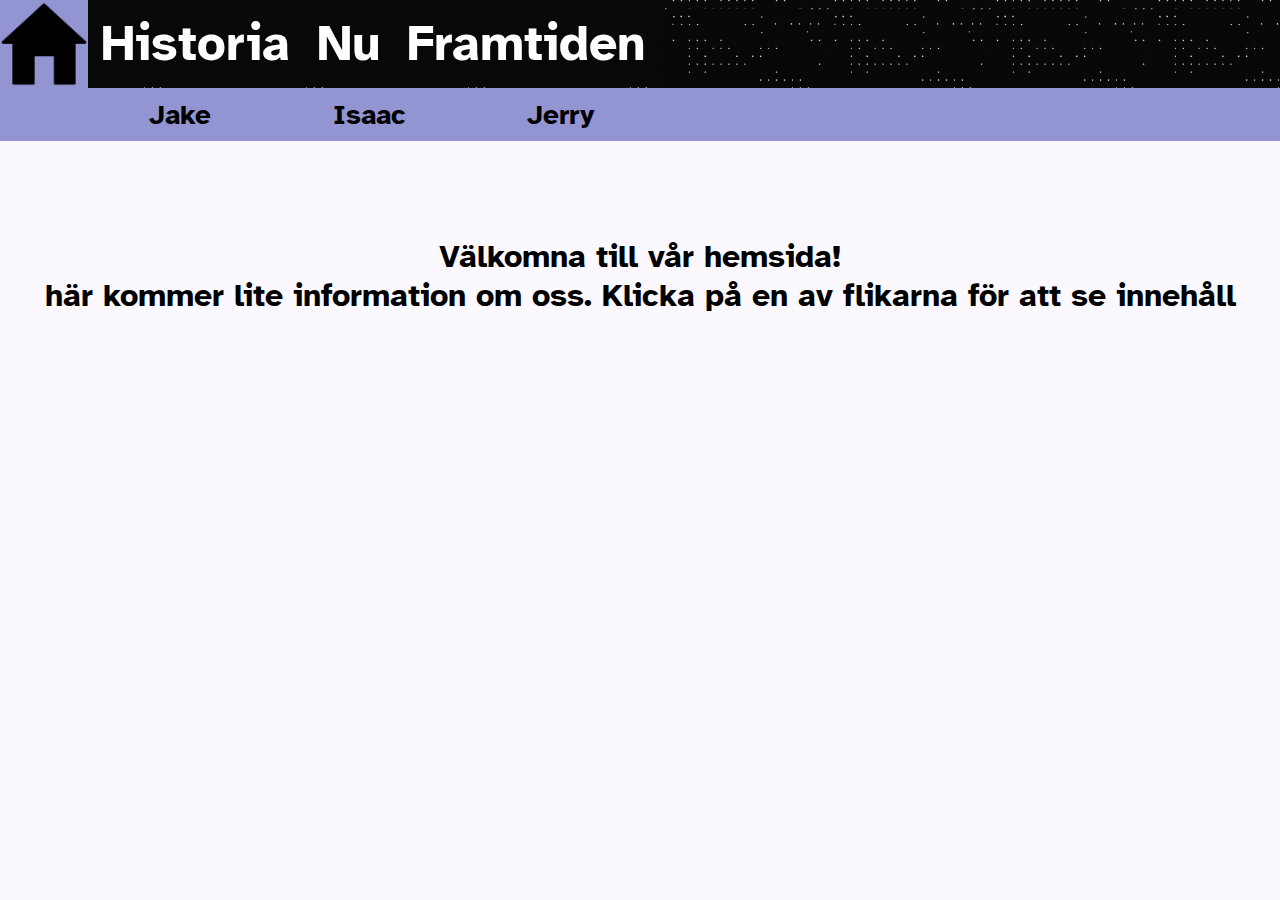
==== commit 8b5db39f: "Phone thingies" ====
--- a/index.html
+++ b/index.html
@@ -86,7 +86,7 @@
         </p>
       </div>
     </div>
-    <!--These are the contents of the default tab, aka the tab that appears when you first load the page-->
+    <!--These are the contents of the default tab, aka the tab that appears when you first load the page--> 
     <div id="main" class="tabcontent">
       <h1 class="welcome">Välkomna till vår hemsida!<br>här kommer lite information om oss. Klicka på en av flikarna för att se innehåll</h1>
     </div>
--- a/css/styles.css
+++ b/css/styles.css
@@ -29,7 +29,6 @@
     margin: 0;
     padding: 0;
     overflow: hidden;
-    background-color: bisque;
     background-image: url(/img/stars.gif);
     background-repeat: repeat-x;
     background-size: 18vh;
@@ -184,8 +183,8 @@
 
 .HomeIcon {
     float: left;
-    height: 9.89vh;
-    width: 9.8vh;
+    height: 9.81vh;
+    width: auto;
 }
 .instructions {
     text-align: center;
@@ -242,4 +241,52 @@
     border-top: none;
     font-family: 'Atkinson Hyperlegible', sans-serif;
     background-color: #FBF9FF;
-  }+  }
+
+/*---------------------------------------------------------------------------------------------*/
+/*                               MEDIA QUERIES                                        */
+/*---------------------------------------------------------------------------------------------*/
+
+@media only screen and (max-width: 1200px){
+    /*Tablets [601px -> 1200px]*/
+    
+    .indexbody{
+        
+        background-color: tan;
+      }
+      .filler {
+        margin-left: 0px;
+      }
+      .tab button {
+        width: 3.5vh;
+    
+    }
+    .mainButton {
+        font-size: 6vw;
+    }
+    .HomeIcon {
+        height: 13.2 vw;
+    }
+}
+
+
+
+
+
+
+
+
+@media only screen and (max-width: 600px){
+	/*Big smartphones [426px -> 600px]*/
+    
+    .indexbody{
+        background-color: blue;
+      }
+}
+@media only screen and (max-width: 425px){
+	/*Small smartphones [325px -> 425px]*/
+    
+    .indexbody{
+        background-color: olive;
+      }
+}